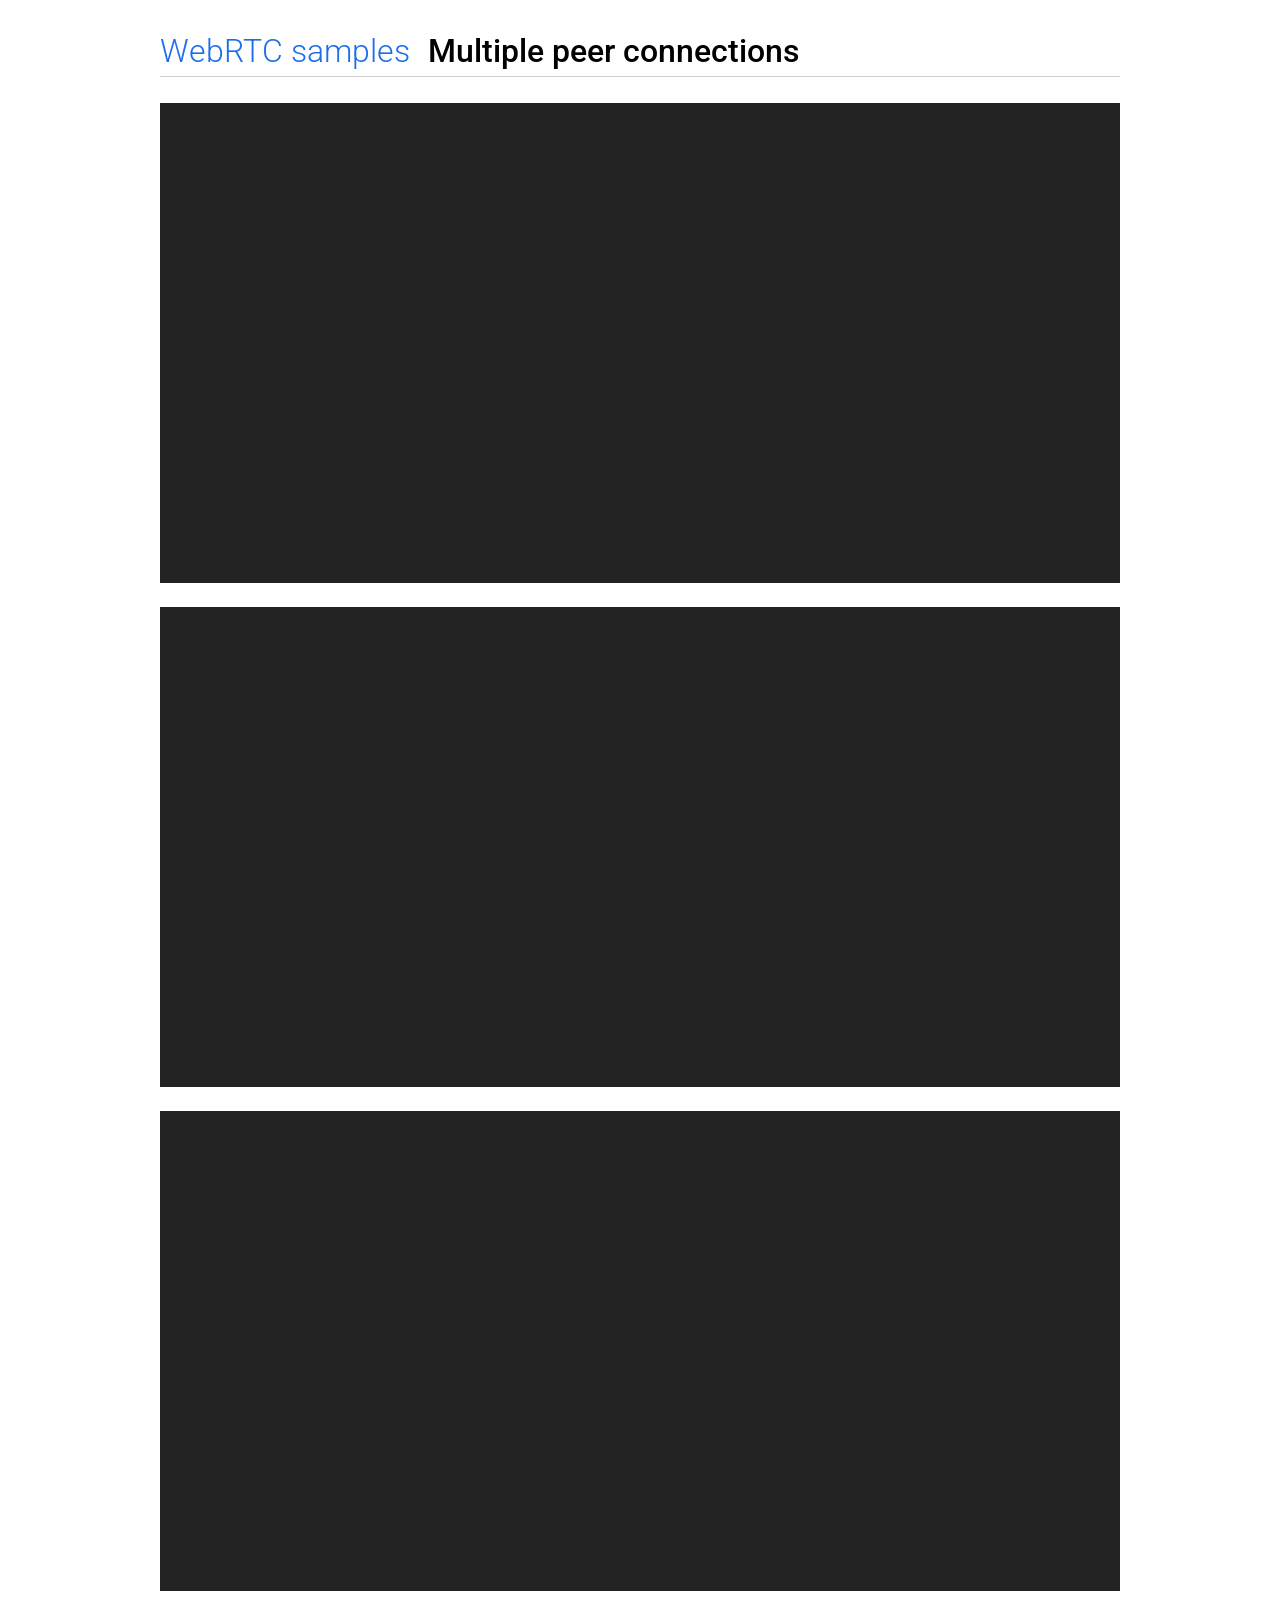
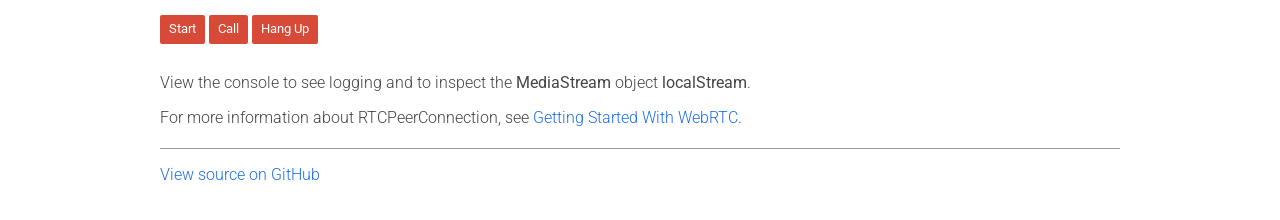
==== index.html @ 8845fca8 "로컬 스트림 연결 + 피어 연결(진행중)" ====
<!DOCTYPE html>
<!--
 *  Copyright (c) 2015 The WebRTC project authors. All Rights Reserved.
 *
 *  Use of this source code is governed by a BSD-style license
 *  that can be found in the LICENSE file in the root of the source
 *  tree.
-->
<html>
  <head>
    <meta charset="utf-8" />
    <meta name="description" content="WebRTC code samples" />
    <meta
      name="viewport"
      content="width=device-width, user-scalable=yes, initial-scale=1, maximum-scale=1"
    />
    <meta itemprop="description" content="Client-side WebRTC code samples" />
    <meta itemprop="image" content="../../../images/webrtc-icon-192x192.png" />
    <meta itemprop="name" content="WebRTC code samples" />
    <meta name="mobile-web-app-capable" content="yes" />
    <meta id="theme-color" name="theme-color" content="#ffffff" />

    <base target="_blank" />

    <title>Multiple peer connections</title>

    <link
      rel="icon"
      sizes="192x192"
      href="../../../images/webrtc-icon-192x192.png"
    />
    <link
      href="//fonts.googleapis.com/css?family=Roboto:300,400,500,700"
      rel="stylesheet"
      type="text/css"
    />
    <link rel="stylesheet" href="../../../css/main.css" />
    <link rel="stylesheet" href="css/main.css" />
  </head>

  <body>
    <div id="container">
      <h1>
        <a href="//webrtc.github.io/samples/" title="WebRTC samples homepage"
          >WebRTC samples</a
        >
        <span>Multiple peer connections</span>
      </h1>

      <video id="video1" playsinline autoplay muted></video>
      <video id="video2" playsinline autoplay></video>
      <video id="video3" playsinline autoplay></video>

      <div>
        <button id="startButton">Start</button>
        <button id="callButton">Call</button>
        <button id="hangupButton">Hang Up</button>
      </div>

      <p>
        View the console to see logging and to inspect the
        <code>MediaStream</code> object <code>localStream</code>.
      </p>

      <p>
        For more information about RTCPeerConnection, see
        <a
          href="http://www.html5rocks.com/en/tutorials/webrtc/basics/"
          title="HTML5 Rocks article about WebRTC by Sam Dutton"
          >Getting Started With WebRTC</a
        >.
      </p>

      <a
        href="https://github.com/webrtc/samples/tree/gh-pages/src/content/peerconnection/multiple"
        title="View source for this page on GitHub"
        id="viewSource"
        >View source on GitHub</a
      >
    </div>

    <script src="https://webrtc.github.io/adapter/adapter-latest.js"></script>
    <script src="js/main.js" async></script>

    <script src="../../../js/lib/ga.js"></script>
  </body>
</html>
---- css/main.css ----
/*
 *  Copyright (c) 2015 The WebRTC project authors. All Rights Reserved.
 *
 *  Use of this source code is governed by a BSD-style license
 *  that can be found in the LICENSE file in the root of the source
 *  tree.
 */
.hidden {
  display: none;
}

.highlight {
  background-color: #eee;
  font-size: 1.2em;
  margin: 0 0 30px 0;
  padding: 0.2em 1.5em;
}

.warning {
  color: red;
  font-weight: 400;
}

@media screen and (min-width: 1000px) {
  /* hack! to detect non-touch devices */
  div#links a {
    line-height: 0.8em;
  }
}

audio {
  max-width: 100%;
}

body {
  font-family: "Roboto", sans-serif;
  font-weight: 300;
  margin: 0;
  padding: 1em;
  word-break: break-word;
}

button {
  background-color: #d84a38;
  border: none;
  border-radius: 2px;
  color: white;
  font-family: "Roboto", sans-serif;
  font-size: 0.8em;
  margin: 0 0 1em 0;
  padding: 0.5em 0.7em 0.6em 0.7em;
}

button:active {
  background-color: #cf402f;
}

button:hover {
  background-color: #cf402f;
}

button[disabled] {
  color: #ccc;
}

button[disabled]:hover {
  background-color: #d84a38;
}

canvas {
  background-color: #ccc;
  max-width: 100%;
  width: 100%;
}

code {
  font-family: "Roboto", sans-serif;
  font-weight: 400;
}

div#container {
  margin: 0 auto 0 auto;
  max-width: 60em;
  padding: 1em 1.5em 1.3em 1.5em;
}

div#links {
  padding: 0.5em 0 0 0;
}

h1 {
  border-bottom: 1px solid #ccc;
  font-family: "Roboto", sans-serif;
  font-weight: 500;
  margin: 0 0 0.8em 0;
  padding: 0 0 0.2em 0;
}

h2 {
  color: #444;
  font-weight: 500;
}

h3 {
  border-top: 1px solid #eee;
  color: #666;
  font-weight: 500;
  margin: 10px 0 10px 0;
  white-space: nowrap;
}

li {
  margin: 0 0 0.4em 0;
}

html {
  /* avoid annoying page width change
  when moving from the home page */
  overflow-y: scroll;
}

img {
  border: none;
  max-width: 100%;
}

input[type="radio"] {
  position: relative;
  top: -1px;
}

p {
  color: #444;
  font-weight: 300;
}

p#data {
  border-top: 1px dotted #666;
  font-family: Courier New, monospace;
  line-height: 1.3em;
  max-height: 1000px;
  overflow-y: auto;
  padding: 1em 0 0 0;
}

p.borderBelow {
  border-bottom: 1px solid #aaa;
  padding: 0 0 20px 0;
}

section p:last-of-type {
  margin: 0;
}

section {
  border-bottom: 1px solid #eee;
  margin: 0 0 30px 0;
  padding: 0 0 20px 0;
}

section:last-of-type {
  border-bottom: none;
  padding: 0 0 1em 0;
}

select {
  margin: 0 1em 1em 0;
  position: relative;
  top: -1px;
}

h1 span {
  white-space: nowrap;
}

a {
  color: #1d6eee;
  font-weight: 300;
  text-decoration: none;
}

h1 a {
  font-weight: 300;
  margin: 0 10px 0 0;
  white-space: nowrap;
}

a:hover {
  color: #3d85c6;
  text-decoration: underline;
}

a#viewSource {
  display: block;
  margin: 1.3em 0 0 0;
  border-top: 1px solid #999;
  padding: 1em 0 0 0;
}

div#errorMsg p {
  color: #f00;
}

div#links a {
  display: block;
  line-height: 1.3em;
  margin: 0 0 1.5em 0;
}

div.outputSelector {
  margin: -1.3em 0 2em 0;
}

p.description {
  margin: 0 0 0.5em 0;
}

strong {
  font-weight: 500;
}

textarea {
  resize: none;
  font-family: "Roboto", sans-serif;
}

video {
  background: #222;
  margin: 0 0 20px 0;
  --width: 100%;
  width: var(--width);
  height: calc(var(--width) * 0.75);
}

ul {
  margin: 0 0 0.5em 0;
}

fieldset {
  margin: 0 0 1em 0;
}

fieldset > select {
  margin-top: 1em;
}

@media screen and (max-width: 650px) {
  .highlight {
    font-size: 1em;
    margin: 0 0 20px 0;
    padding: 0.2em 1em;
  }

  h1 {
    font-size: 24px;
  }
}

@media screen and (max-width: 550px) {
  button:active {
    background-color: darkRed;
  }

  h1 {
    font-size: 22px;
  }
}

@media screen and (max-width: 450px) {
  h1 {
    font-size: 20px;
  }
}
---- css/main.css ----
/*
 *  Copyright (c) 2015 The WebRTC project authors. All Rights Reserved.
 *
 *  Use of this source code is governed by a BSD-style license
 *  that can be found in the LICENSE file in the root of the source
 *  tree.
 */
.hidden {
  display: none;
}

.highlight {
  background-color: #eee;
  font-size: 1.2em;
  margin: 0 0 30px 0;
  padding: 0.2em 1.5em;
}

.warning {
  color: red;
  font-weight: 400;
}

@media screen and (min-width: 1000px) {
  /* hack! to detect non-touch devices */
  div#links a {
    line-height: 0.8em;
  }
}

audio {
  max-width: 100%;
}

body {
  font-family: "Roboto", sans-serif;
  font-weight: 300;
  margin: 0;
  padding: 1em;
  word-break: break-word;
}

button {
  background-color: #d84a38;
  border: none;
  border-radius: 2px;
  color: white;
  font-family: "Roboto", sans-serif;
  font-size: 0.8em;
  margin: 0 0 1em 0;
  padding: 0.5em 0.7em 0.6em 0.7em;
}

button:active {
  background-color: #cf402f;
}

button:hover {
  background-color: #cf402f;
}

button[disabled] {
  color: #ccc;
}

button[disabled]:hover {
  background-color: #d84a38;
}

canvas {
  background-color: #ccc;
  max-width: 100%;
  width: 100%;
}

code {
  font-family: "Roboto", sans-serif;
  font-weight: 400;
}

div#container {
  margin: 0 auto 0 auto;
  max-width: 60em;
  padding: 1em 1.5em 1.3em 1.5em;
}

div#links {
  padding: 0.5em 0 0 0;
}

h1 {
  border-bottom: 1px solid #ccc;
  font-family: "Roboto", sans-serif;
  font-weight: 500;
  margin: 0 0 0.8em 0;
  padding: 0 0 0.2em 0;
}

h2 {
  color: #444;
  font-weight: 500;
}

h3 {
  border-top: 1px solid #eee;
  color: #666;
  font-weight: 500;
  margin: 10px 0 10px 0;
  white-space: nowrap;
}

li {
  margin: 0 0 0.4em 0;
}

html {
  /* avoid annoying page width change
  when moving from the home page */
  overflow-y: scroll;
}

img {
  border: none;
  max-width: 100%;
}

input[type="radio"] {
  position: relative;
  top: -1px;
}

p {
  color: #444;
  font-weight: 300;
}

p#data {
  border-top: 1px dotted #666;
  font-family: Courier New, monospace;
  line-height: 1.3em;
  max-height: 1000px;
  overflow-y: auto;
  padding: 1em 0 0 0;
}

p.borderBelow {
  border-bottom: 1px solid #aaa;
  padding: 0 0 20px 0;
}

section p:last-of-type {
  margin: 0;
}

section {
  border-bottom: 1px solid #eee;
  margin: 0 0 30px 0;
  padding: 0 0 20px 0;
}

section:last-of-type {
  border-bottom: none;
  padding: 0 0 1em 0;
}

select {
  margin: 0 1em 1em 0;
  position: relative;
  top: -1px;
}

h1 span {
  white-space: nowrap;
}

a {
  color: #1d6eee;
  font-weight: 300;
  text-decoration: none;
}

h1 a {
  font-weight: 300;
  margin: 0 10px 0 0;
  white-space: nowrap;
}

a:hover {
  color: #3d85c6;
  text-decoration: underline;
}

a#viewSource {
  display: block;
  margin: 1.3em 0 0 0;
  border-top: 1px solid #999;
  padding: 1em 0 0 0;
}

div#errorMsg p {
  color: #f00;
}

div#links a {
  display: block;
  line-height: 1.3em;
  margin: 0 0 1.5em 0;
}

div.outputSelector {
  margin: -1.3em 0 2em 0;
}

p.description {
  margin: 0 0 0.5em 0;
}

strong {
  font-weight: 500;
}

textarea {
  resize: none;
  font-family: "Roboto", sans-serif;
}

video {
  background: #222;
  margin: 0 0 20px 0;
  --width: 100%;
  width: var(--width);
  height: calc(var(--width) * 0.75);
}

ul {
  margin: 0 0 0.5em 0;
}

fieldset {
  margin: 0 0 1em 0;
}

fieldset > select {
  margin-top: 1em;
}

@media screen and (max-width: 650px) {
  .highlight {
    font-size: 1em;
    margin: 0 0 20px 0;
    padding: 0.2em 1em;
  }

  h1 {
    font-size: 24px;
  }
}

@media screen and (max-width: 550px) {
  button:active {
    background-color: darkRed;
  }

  h1 {
    font-size: 22px;
  }
}

@media screen and (max-width: 450px) {
  h1 {
    font-size: 20px;
  }
}
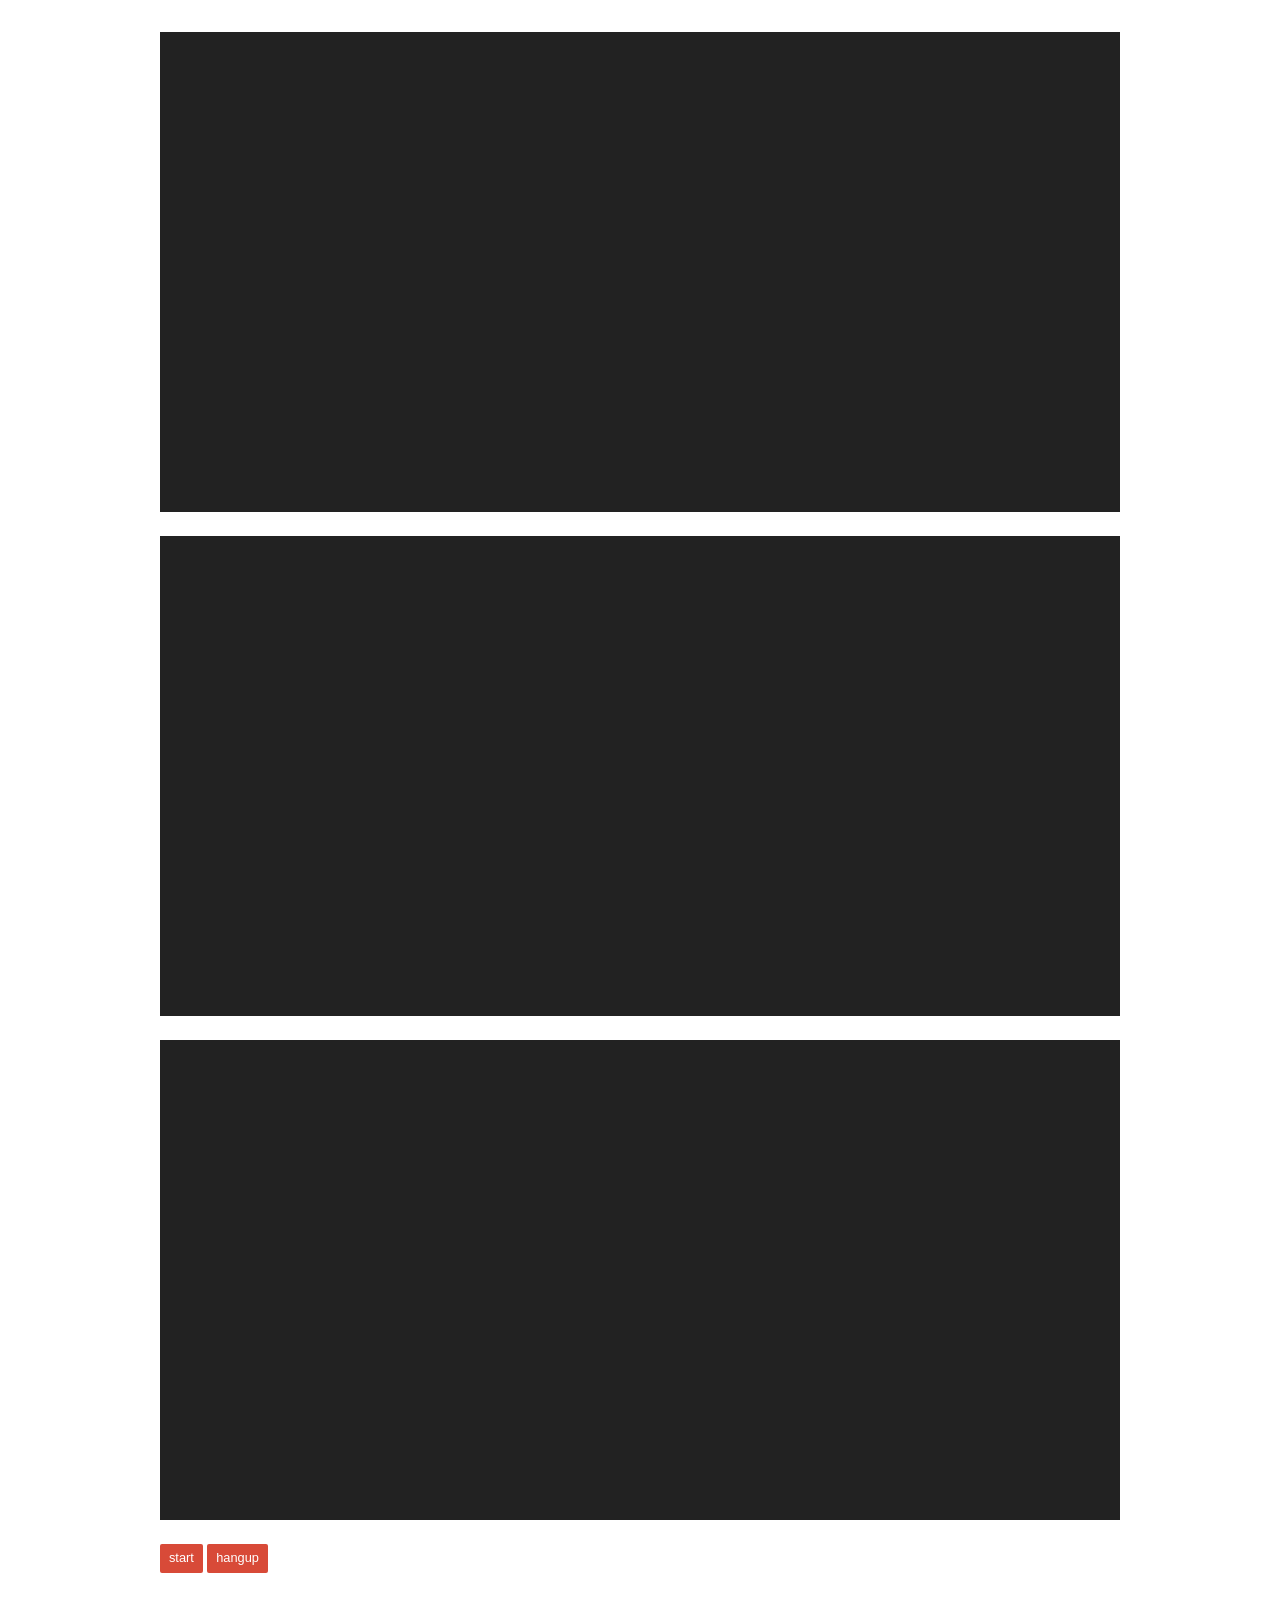
==== commit c58251e8: "배포 test" ====
--- a/index.html
+++ b/index.html
@@ -1,87 +1,21 @@
 <!DOCTYPE html>
-<!--
- *  Copyright (c) 2015 The WebRTC project authors. All Rights Reserved.
- *
- *  Use of this source code is governed by a BSD-style license
- *  that can be found in the LICENSE file in the root of the source
- *  tree.
--->
-<html>
+<html lang="en">
   <head>
-    <meta charset="utf-8" />
-    <meta name="description" content="WebRTC code samples" />
-    <meta
-      name="viewport"
-      content="width=device-width, user-scalable=yes, initial-scale=1, maximum-scale=1"
-    />
-    <meta itemprop="description" content="Client-side WebRTC code samples" />
-    <meta itemprop="image" content="../../../images/webrtc-icon-192x192.png" />
-    <meta itemprop="name" content="WebRTC code samples" />
-    <meta name="mobile-web-app-capable" content="yes" />
-    <meta id="theme-color" name="theme-color" content="#ffffff" />
-
-    <base target="_blank" />
-
-    <title>Multiple peer connections</title>
-
-    <link
-      rel="icon"
-      sizes="192x192"
-      href="../../../images/webrtc-icon-192x192.png"
-    />
-    <link
-      href="//fonts.googleapis.com/css?family=Roboto:300,400,500,700"
-      rel="stylesheet"
-      type="text/css"
-    />
-    <link rel="stylesheet" href="../../../css/main.css" />
+    <meta charset="UTF-8" />
+    <meta http-equiv="X-UA-Compatible" content="IE=edge" />
+    <meta name="viewport" content="width=device-width, initial-scale=1.0" />
+    <title>Document</title>
     <link rel="stylesheet" href="css/main.css" />
   </head>
-
   <body>
     <div id="container">
-      <h1>
-        <a href="//webrtc.github.io/samples/" title="WebRTC samples homepage"
-          >WebRTC samples</a
-        >
-        <span>Multiple peer connections</span>
-      </h1>
+      <video id="local" autoplay muted></video>
+      <video id="remote1" autoplay></video>
+      <video id="remote2" autoplay></video>
 
-      <video id="video1" playsinline autoplay muted></video>
-      <video id="video2" playsinline autoplay></video>
-      <video id="video3" playsinline autoplay></video>
-
-      <div>
-        <button id="startButton">Start</button>
-        <button id="callButton">Call</button>
-        <button id="hangupButton">Hang Up</button>
-      </div>
-
-      <p>
-        View the console to see logging and to inspect the
-        <code>MediaStream</code> object <code>localStream</code>.
-      </p>
-
-      <p>
-        For more information about RTCPeerConnection, see
-        <a
-          href="http://www.html5rocks.com/en/tutorials/webrtc/basics/"
-          title="HTML5 Rocks article about WebRTC by Sam Dutton"
-          >Getting Started With WebRTC</a
-        >.
-      </p>
-
-      <a
-        href="https://github.com/webrtc/samples/tree/gh-pages/src/content/peerconnection/multiple"
-        title="View source for this page on GitHub"
-        id="viewSource"
-        >View source on GitHub</a
-      >
+      <button id="start-btn">start</button>
+      <button id="hangup-btn">hangup</button>
     </div>
-
-    <script src="https://webrtc.github.io/adapter/adapter-latest.js"></script>
-    <script src="js/main.js" async></script>
-
-    <script src="../../../js/lib/ga.js"></script>
+    <script src="js/peerconn.js" async></script>
   </body>
 </html>
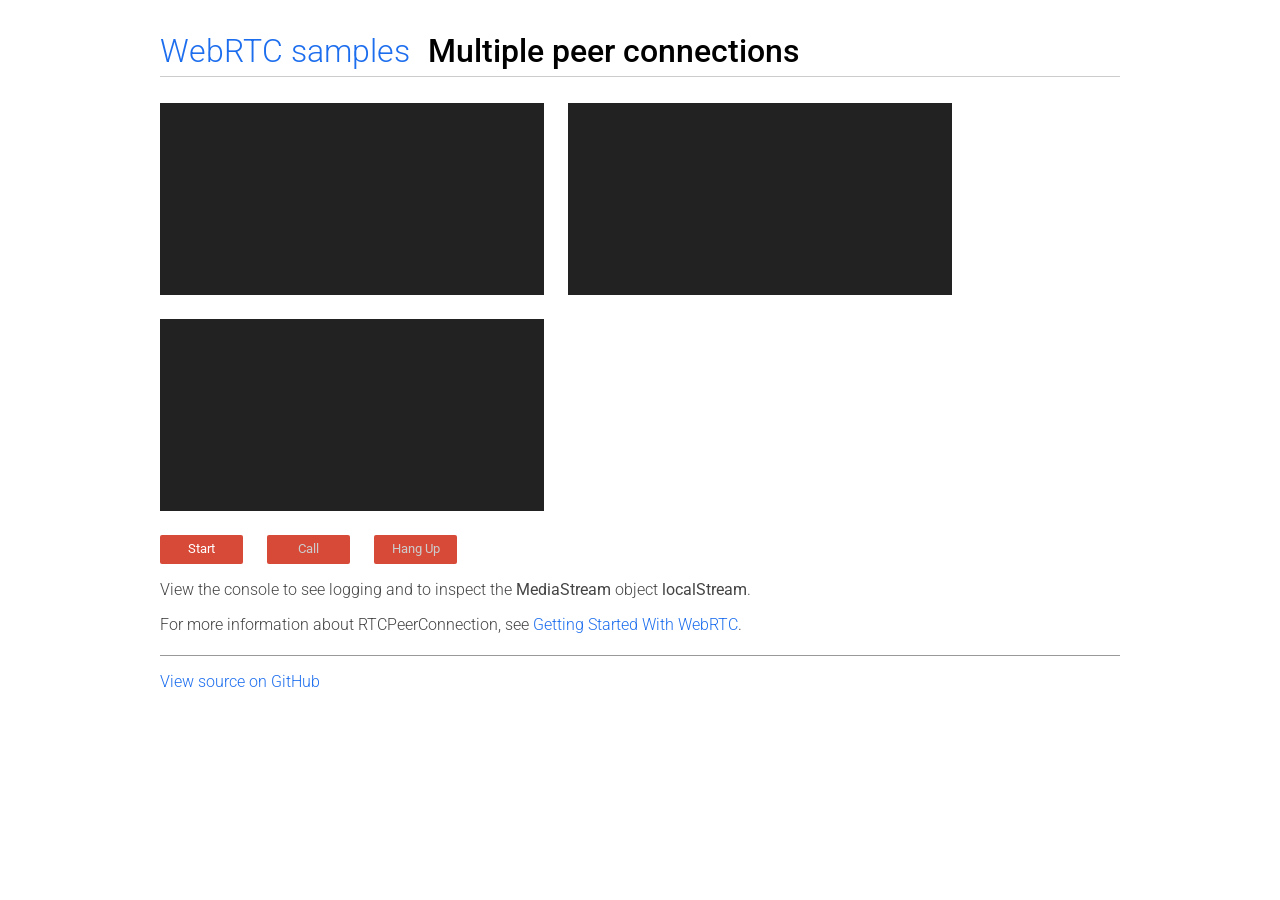
==== commit 673fd95b: "multi-connect test" ====
--- a/index.html
+++ b/index.html
@@ -1,21 +1,87 @@
 <!DOCTYPE html>
-<html lang="en">
+<!--
+ *  Copyright (c) 2015 The WebRTC project authors. All Rights Reserved.
+ *
+ *  Use of this source code is governed by a BSD-style license
+ *  that can be found in the LICENSE file in the root of the source
+ *  tree.
+-->
+<html>
   <head>
-    <meta charset="UTF-8" />
-    <meta http-equiv="X-UA-Compatible" content="IE=edge" />
-    <meta name="viewport" content="width=device-width, initial-scale=1.0" />
-    <title>Document</title>
-    <link rel="stylesheet" href="css/main.css" />
+    <meta charset="utf-8" />
+    <meta name="description" content="WebRTC code samples" />
+    <meta
+      name="viewport"
+      content="width=device-width, user-scalable=yes, initial-scale=1, maximum-scale=1"
+    />
+    <meta itemprop="description" content="Client-side WebRTC code samples" />
+    <meta itemprop="image" content="../../../images/webrtc-icon-192x192.png" />
+    <meta itemprop="name" content="WebRTC code samples" />
+    <meta name="mobile-web-app-capable" content="yes" />
+    <meta id="theme-color" name="theme-color" content="#ffffff" />
+
+    <base target="_blank" />
+
+    <title>Multiple peer connections</title>
+
+    <link
+      rel="icon"
+      sizes="192x192"
+      href="../../../images/webrtc-icon-192x192.png"
+    />
+    <link
+      href="//fonts.googleapis.com/css?family=Roboto:300,400,500,700"
+      rel="stylesheet"
+      type="text/css"
+    />
+    <link rel="stylesheet" href="../../../css/main.css" />
+    <link rel="stylesheet" href="css/m-c.css" />
   </head>
+
   <body>
     <div id="container">
-      <video id="local" autoplay muted></video>
-      <video id="remote1" autoplay></video>
-      <video id="remote2" autoplay></video>
+      <h1>
+        <a href="//webrtc.github.io/samples/" title="WebRTC samples homepage"
+          >WebRTC samples</a
+        >
+        <span>Multiple peer connections</span>
+      </h1>
 
-      <button id="start-btn">start</button>
-      <button id="hangup-btn">hangup</button>
+      <video id="video1" playsinline autoplay muted></video>
+      <video id="video2" playsinline autoplay></video>
+      <video id="video3" playsinline autoplay></video>
+
+      <div>
+        <button id="startButton">Start</button>
+        <button id="callButton">Call</button>
+        <button id="hangupButton">Hang Up</button>
+      </div>
+
+      <p>
+        View the console to see logging and to inspect the
+        <code>MediaStream</code> object <code>localStream</code>.
+      </p>
+
+      <p>
+        For more information about RTCPeerConnection, see
+        <a
+          href="http://www.html5rocks.com/en/tutorials/webrtc/basics/"
+          title="HTML5 Rocks article about WebRTC by Sam Dutton"
+          >Getting Started With WebRTC</a
+        >.
+      </p>
+
+      <a
+        href="https://github.com/webrtc/samples/tree/gh-pages/src/content/peerconnection/multiple"
+        title="View source for this page on GitHub"
+        id="viewSource"
+        >View source on GitHub</a
+      >
     </div>
-    <script src="js/peerconn.js" async></script>
+
+    <script src="https://webrtc.github.io/adapter/adapter-latest.js"></script>
+    <script src="js/main.js" async></script>
+
+    <script src="../../../js/lib/ga.js"></script>
   </body>
 </html>
--- a/css/m-c.css
+++ b/css/m-c.css
@@ -0,0 +1,42 @@
+/*
+ *  Copyright (c) 2015 The WebRTC project authors. All Rights Reserved.
+ *
+ *  Use of this source code is governed by a BSD-style license
+ *  that can be found in the LICENSE file in the root of the source
+ *  tree.
+ */
+button {
+  margin: 0 20px 0 0;
+  width: 83px;
+}
+
+button#hangupButton {
+  margin: 0;
+}
+
+video {
+  margin: 0 0 20px 0;
+  --width: 40%;
+  width: var(--width);
+  height: calc(var(--width) * 0.75);
+}
+
+video#video1 {
+  margin: 0 20px 20px 0;
+}
+
+@media screen and (max-width: 400px) {
+  button {
+    margin: 0 11px 10px 0;
+  }
+
+  video {
+    height: 90px;
+    margin: 0 0 10px 0;
+    width: calc(50% - 8px);
+  }
+
+  video#video1 {
+    margin: 0 10px 10px 0;
+  }
+}
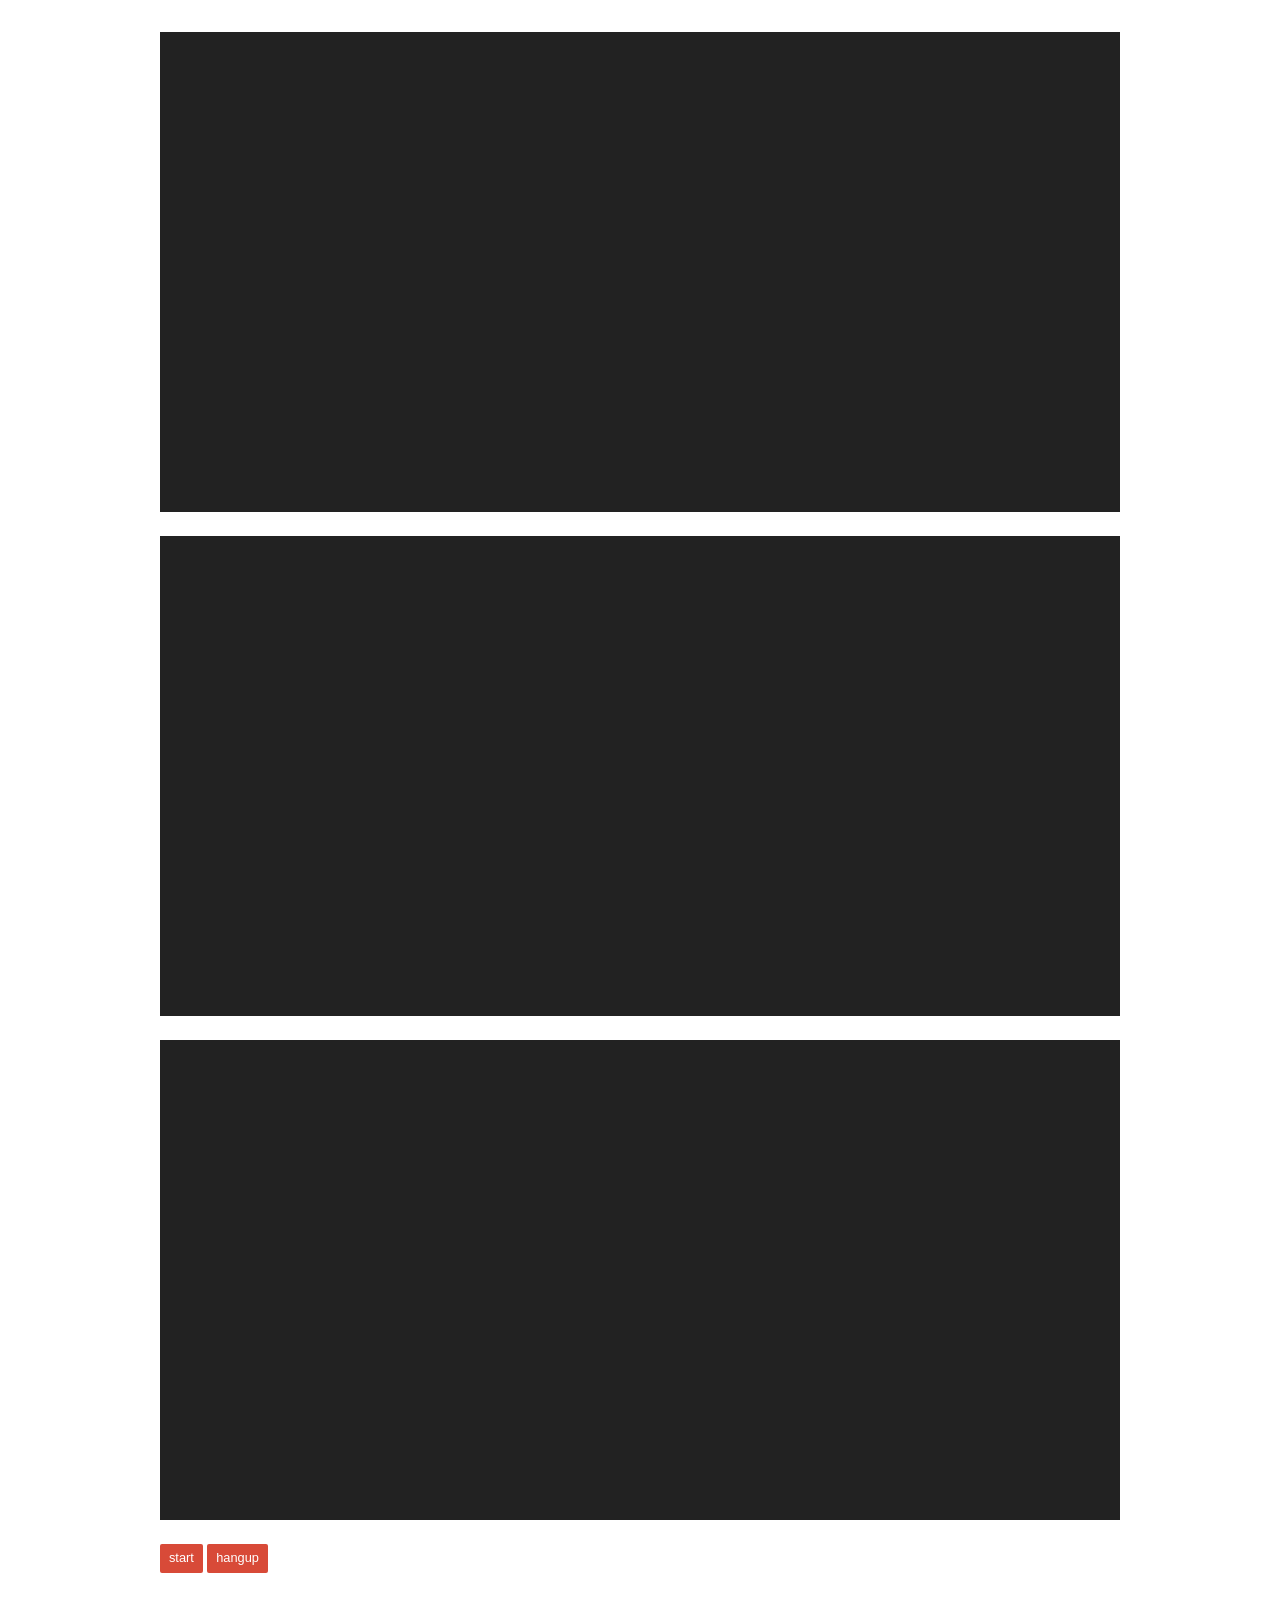
==== commit f1d4d9b1: "peerconnection test" ====
--- a/index.html
+++ b/index.html
@@ -1,87 +1,21 @@
 <!DOCTYPE html>
-<!--
- *  Copyright (c) 2015 The WebRTC project authors. All Rights Reserved.
- *
- *  Use of this source code is governed by a BSD-style license
- *  that can be found in the LICENSE file in the root of the source
- *  tree.
--->
-<html>
+<html lang="en">
   <head>
-    <meta charset="utf-8" />
-    <meta name="description" content="WebRTC code samples" />
-    <meta
-      name="viewport"
-      content="width=device-width, user-scalable=yes, initial-scale=1, maximum-scale=1"
-    />
-    <meta itemprop="description" content="Client-side WebRTC code samples" />
-    <meta itemprop="image" content="../../../images/webrtc-icon-192x192.png" />
-    <meta itemprop="name" content="WebRTC code samples" />
-    <meta name="mobile-web-app-capable" content="yes" />
-    <meta id="theme-color" name="theme-color" content="#ffffff" />
-
-    <base target="_blank" />
-
-    <title>Multiple peer connections</title>
-
-    <link
-      rel="icon"
-      sizes="192x192"
-      href="../../../images/webrtc-icon-192x192.png"
-    />
-    <link
-      href="//fonts.googleapis.com/css?family=Roboto:300,400,500,700"
-      rel="stylesheet"
-      type="text/css"
-    />
-    <link rel="stylesheet" href="../../../css/main.css" />
-    <link rel="stylesheet" href="css/m-c.css" />
+    <meta charset="UTF-8" />
+    <meta http-equiv="X-UA-Compatible" content="IE=edge" />
+    <meta name="viewport" content="width=device-width, initial-scale=1.0" />
+    <title>Document</title>
+    <link rel="stylesheet" href="css/main.css" />
   </head>
-
   <body>
     <div id="container">
-      <h1>
-        <a href="//webrtc.github.io/samples/" title="WebRTC samples homepage"
-          >WebRTC samples</a
-        >
-        <span>Multiple peer connections</span>
-      </h1>
+      <video id="local" autoplay muted></video>
+      <video id="remote1" autoplay></video>
+      <video id="remote2" autoplay></video>
 
-      <video id="video1" playsinline autoplay muted></video>
-      <video id="video2" playsinline autoplay></video>
-      <video id="video3" playsinline autoplay></video>
-
-      <div>
-        <button id="startButton">Start</button>
-        <button id="callButton">Call</button>
-        <button id="hangupButton">Hang Up</button>
-      </div>
-
-      <p>
-        View the console to see logging and to inspect the
-        <code>MediaStream</code> object <code>localStream</code>.
-      </p>
-
-      <p>
-        For more information about RTCPeerConnection, see
-        <a
-          href="http://www.html5rocks.com/en/tutorials/webrtc/basics/"
-          title="HTML5 Rocks article about WebRTC by Sam Dutton"
-          >Getting Started With WebRTC</a
-        >.
-      </p>
-
-      <a
-        href="https://github.com/webrtc/samples/tree/gh-pages/src/content/peerconnection/multiple"
-        title="View source for this page on GitHub"
-        id="viewSource"
-        >View source on GitHub</a
-      >
+      <button id="start-btn">start</button>
+      <button id="hangup-btn">hangup</button>
     </div>
-
-    <script src="https://webrtc.github.io/adapter/adapter-latest.js"></script>
-    <script src="js/main.js" async></script>
-
-    <script src="../../../js/lib/ga.js"></script>
+    <script src="js/peerconn.js" async></script>
   </body>
 </html>
